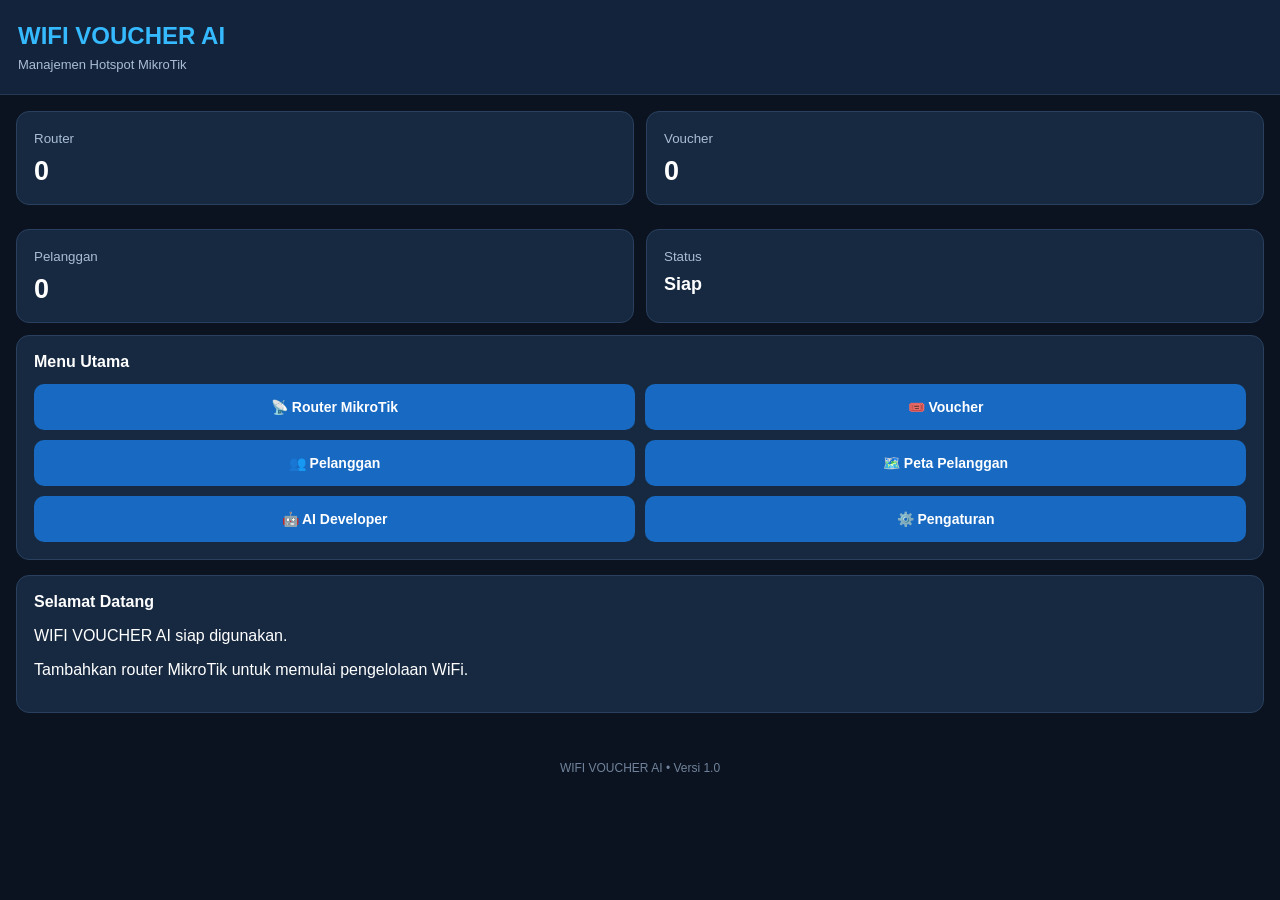
==== app/src/main/assets/index.html @ e466be2f "Create index.html" ====
<!DOCTYPE html>
<html lang="id">
<head>
<meta charset="UTF-8">
<meta name="viewport" content="width=device-width, initial-scale=1.0">
<title>WIFI VOUCHER AI</title>
<style>
*{box-sizing:border-box}
body{margin:0;background:#0b1220;color:#fff;font-family:Arial,sans-serif}
header{background:#13233b;padding:22px 18px;border-bottom:1px solid #263954}
h2{margin:0;color:#35b9ff}
header p{margin:7px 0 0;color:#a9bdd5;font-size:13px}
main{padding:16px}
.stats{display:grid;grid-template-columns:1fr 1fr;gap:12px}
.card{background:#172941;border:1px solid #29415e;border-radius:13px;padding:17px;margin-bottom:12px}
.card small{color:#a9bdd5}
.number{font-size:27px;font-weight:bold;margin-top:9px}
h3{font-size:16px;margin:0 0 13px}
.menu{display:grid;grid-template-columns:1fr 1fr;gap:10px}
button{border:0;border-radius:10px;padding:15px 8px;background:#1769c2;color:white;font-weight:bold;font-size:14px}
button:active{background:#0e4e91}
#page{margin-top:15px}
input{width:100%;padding:13px;margin:7px 0 12px;border-radius:8px;border:1px solid #38516e;background:#0c192a;color:white}
.action{width:100%;background:#087eae}
footer{text-align:center;color:#71849b;font-size:12px;padding:20px}
</style>
</head>
<body>
<header>
<h2>WIFI VOUCHER AI</h2>
<p>Manajemen Hotspot MikroTik</p>
</header>
<main>
<div class="stats">
<div class="card"><small>Router</small><div class="number" id="routers">0</div></div>
<div class="card"><small>Voucher</small><div class="number" id="vouchers">0</div></div>
<div class="card"><small>Pelanggan</small><div class="number" id="customers">0</div></div>
<div class="card"><small>Status</small><div class="number" style="font-size:18px">Siap</div></div>
</div>

<div class="card">
<h3>Menu Utama</h3>
<div class="menu">
<button onclick="showPage('router')">📡 Router MikroTik</button>
<button onclick="showPage('voucher')">🎟️ Voucher</button>
<button onclick="showPage('customer')">👥 Pelanggan</button>
<button onclick="showPage('map')">🗺️ Peta Pelanggan</button>
<button onclick="showPage('ai')">🤖 AI Developer</button>
<button onclick="showPage('settings')">⚙️ Pengaturan</button>
</div>
</div>
<div class="card" id="page">
<h3>Selamat Datang</h3>
<p>WIFI VOUCHER AI siap digunakan.</p>
<p>Tambahkan router MikroTik untuk memulai pengelolaan WiFi.</p>
</div>
</main>
<footer>WIFI VOUCHER AI • Versi 1.0</footer>
<script>
function showPage(page){
const box=document.getElementById('page');
const data={
router:['Router MikroTik','Nama Router','Alamat IP','Port API','Username','Password','Simpan Router'],
voucher:['Manajemen Voucher','Nama Voucher','Profile Hotspot','Jumlah Voucher','Harga','Buat Voucher'],
customer:['Data Pelanggan','Nama Pelanggan','Nomor HP','Alamat Pelanggan','Tambah Pelanggan'],
map:['Peta Pelanggan','Koordinat Latitude','Koordinat Longitude','Simpan Lokasi'],
ai:['AI Developer Online','Tuliskan perubahan aplikasi yang Anda inginkan','Kirim Permintaan'],
settings:['Pengaturan','Nama Aplikasi','Simpan Pengaturan']
};
const d=data[page];
let html='<h3>'+d[0]+'</h3>';
for(let i=1;i<d.length-1;i++){
html+='<input placeholder="'+d[i]+'" />';
}
html+='<button class="action" onclick="alert(\'Fitur ini akan dihubungkan ke sistem berikutnya.\')">'+d[d.length-1]+'</button>';
box.innerHTML=html;
}
</script>
</body>
</html>
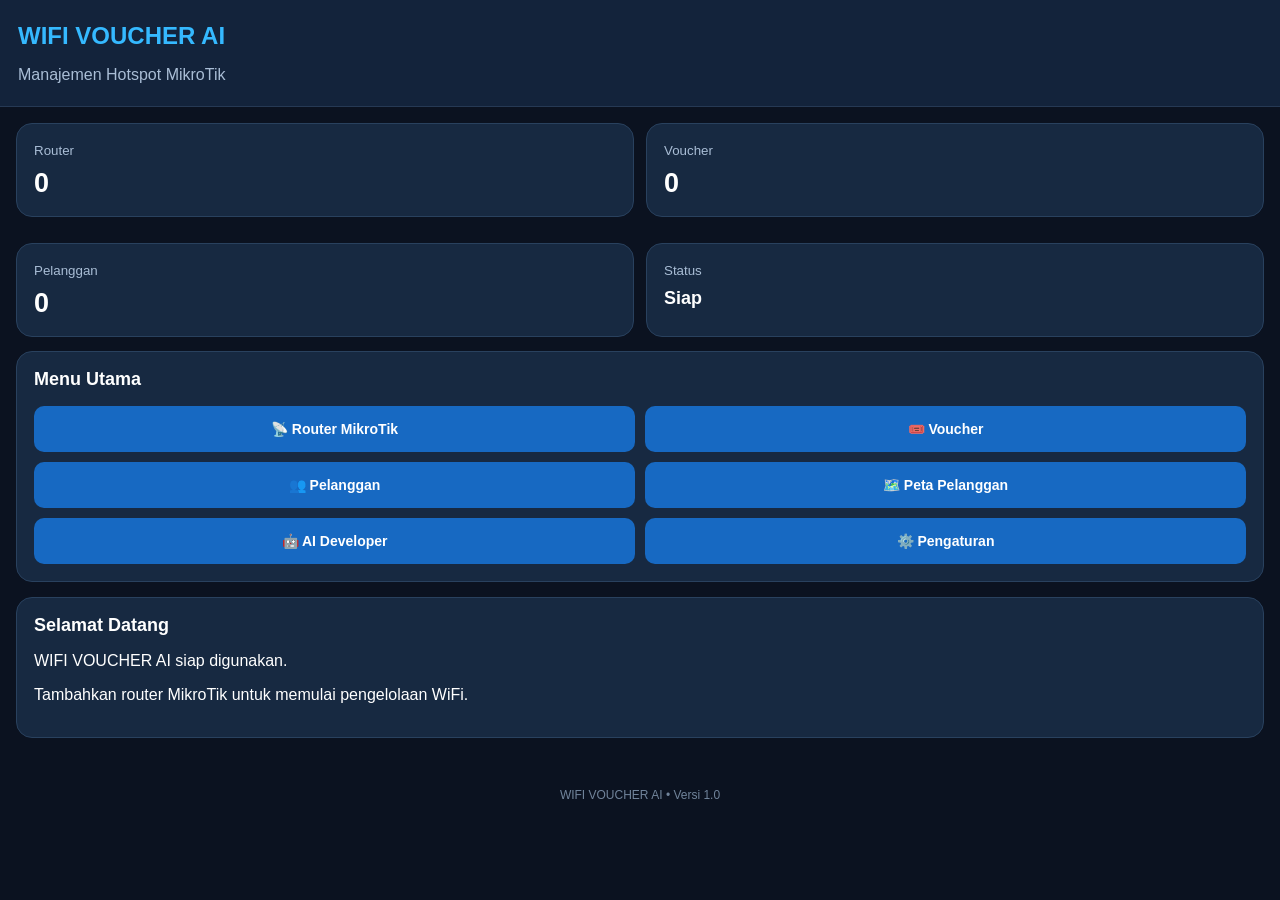
==== commit 8caa1c2a: "Update index.html" ====
--- a/app/src/main/assets/index.html
+++ b/app/src/main/assets/index.html
@@ -5,38 +5,63 @@
 <meta charset="UTF-8">
 <meta name="viewport" content="width=device-width, initial-scale=1.0">
 <title>WIFI VOUCHER AI</title>
+
 <style>
 *{box-sizing:border-box}
-body{margin:0;background:#0b1220;color:#fff;font-family:Arial,sans-serif}
+body{margin:0;background:#0b1220;color:white;font-family:Arial,sans-serif}
 header{background:#13233b;padding:22px 18px;border-bottom:1px solid #263954}
 h2{margin:0;color:#35b9ff}
-header p{margin:7px 0 0;color:#a9bdd5;font-size:13px}
+header p{color:#a9bdd5;margin-bottom:0}
 main{padding:16px}
 .stats{display:grid;grid-template-columns:1fr 1fr;gap:12px}
-.card{background:#172941;border:1px solid #29415e;border-radius:13px;padding:17px;margin-bottom:12px}
+.card{background:#172941;border:1px solid #29415e;border-radius:16px;padding:17px;margin-bottom:14px}
 .card small{color:#a9bdd5}
 .number{font-size:27px;font-weight:bold;margin-top:9px}
-h3{font-size:16px;margin:0 0 13px}
+h3{font-size:18px;margin:0 0 16px}
 .menu{display:grid;grid-template-columns:1fr 1fr;gap:10px}
-button{border:0;border-radius:10px;padding:15px 8px;background:#1769c2;color:white;font-weight:bold;font-size:14px}
+button{border:0;border-radius:10px;padding:15px 8px;background:#1769c2;color:white;font-weight:bold;font-size:14px;cursor:pointer}
 button:active{background:#0e4e91}
 #page{margin-top:15px}
-input{width:100%;padding:13px;margin:7px 0 12px;border-radius:8px;border:1px solid #38516e;background:#0c192a;color:white}
-.action{width:100%;background:#087eae}
+input{width:100%;padding:14px;margin:7px 0 13px;border-radius:9px;border:1px solid #38516e;background:#0c192a;color:white;font-size:15px}
+.action{width:100%;background:#087eae;margin-top:8px}
+.connect{background:#159447}
+.danger{background:#b83232}
+.secondary{background:#435875}
+.router-item{background:#0c192a;border:1px solid #38516e;padding:13px;border-radius:10px;margin-top:10px}
+.router-item p{font-size:13px;color:#a9bdd5;word-break:break-word}
+.status{font-weight:bold;color:#ffc857}
 footer{text-align:center;color:#71849b;font-size:12px;padding:20px}
 </style>
 </head>
+
 <body>
 <header>
-<h2>WIFI VOUCHER AI</h2>
+<h2 id="appTitle">WIFI VOUCHER AI</h2>
 <p>Manajemen Hotspot MikroTik</p>
 </header>
+
 <main>
+
 <div class="stats">
-<div class="card"><small>Router</small><div class="number" id="routers">0</div></div>
-<div class="card"><small>Voucher</small><div class="number" id="vouchers">0</div></div>
-<div class="card"><small>Pelanggan</small><div class="number" id="customers">0</div></div>
-<div class="card"><small>Status</small><div class="number" style="font-size:18px">Siap</div></div>
+<div class="card">
+<small>Router</small>
+<div class="number" id="routers">0</div>
+</div>
+
+<div class="card">
+<small>Voucher</small>
+<div class="number" id="vouchers">0</div>
+</div>
+
+<div class="card">
+<small>Pelanggan</small>
+<div class="number" id="customers">0</div>
+</div>
+
+<div class="card">
+<small>Status</small>
+<div class="number" style="font-size:18px" id="appStatus">Siap</div>
+</div>
 </div>
 
 <div class="card">
@@ -50,32 +75,323 @@
 <button onclick="showPage('settings')">⚙️ Pengaturan</button>
 </div>
 </div>
+
 <div class="card" id="page">
 <h3>Selamat Datang</h3>
 <p>WIFI VOUCHER AI siap digunakan.</p>
 <p>Tambahkan router MikroTik untuk memulai pengelolaan WiFi.</p>
 </div>
+
 </main>
+
 <footer>WIFI VOUCHER AI • Versi 1.0</footer>
+
 <script>
+const STORAGE_KEY = "wifi_voucher_routers";
+
+let routers = [];
+let selectedRouter = -1;
+
+function loadRouters(){
+    try{
+        routers = JSON.parse(localStorage.getItem(STORAGE_KEY)) || [];
+    }catch(e){
+        routers = [];
+    }
+    updateStats();
+}
+
+function saveRouters(){
+    localStorage.setItem(STORAGE_KEY, JSON.stringify(routers));
+    updateStats();
+}
+
+function updateStats(){
+    document.getElementById("routers").textContent = routers.length;
+}
+
 function showPage(page){
-const box=document.getElementById('page');
-const data={
-router:['Router MikroTik','Nama Router','Alamat IP','Port API','Username','Password','Simpan Router'],
-voucher:['Manajemen Voucher','Nama Voucher','Profile Hotspot','Jumlah Voucher','Harga','Buat Voucher'],
-customer:['Data Pelanggan','Nama Pelanggan','Nomor HP','Alamat Pelanggan','Tambah Pelanggan'],
-map:['Peta Pelanggan','Koordinat Latitude','Koordinat Longitude','Simpan Lokasi'],
-ai:['AI Developer Online','Tuliskan perubahan aplikasi yang Anda inginkan','Kirim Permintaan'],
-settings:['Pengaturan','Nama Aplikasi','Simpan Pengaturan']
-};
-const d=data[page];
-let html='<h3>'+d[0]+'</h3>';
-for(let i=1;i<d.length-1;i++){
-html+='<input placeholder="'+d[i]+'" />';
-}
-html+='<button class="action" onclick="alert(\'Fitur ini akan dihubungkan ke sistem berikutnya.\')">'+d[d.length-1]+'</button>';
-box.innerHTML=html;
+    const box = document.getElementById("page");
+
+    if(page === "router"){
+        renderRouter();
+        return;
+    }
+
+    if(page === "voucher"){
+        box.innerHTML = `
+        <h3>Manajemen Voucher</h3>
+        <p>Fitur pembuatan voucher akan dihubungkan ke MikroTik.</p>
+        <input id="voucherProfile" placeholder="Profile Hotspot">
+        <input id="voucherJumlah" type="number" placeholder="Jumlah Voucher">
+        <input id="voucherHarga" type="number" placeholder="Harga Voucher">
+        <button class="action" onclick="alert('Pembuatan voucher memerlukan koneksi API MikroTik.')">Buat Voucher</button>`;
+        return;
+    }
+
+    if(page === "customer"){
+        box.innerHTML = `
+        <h3>Data Pelanggan</h3>
+        <input id="customerName" placeholder="Nama Pelanggan">
+        <input id="customerPhone" placeholder="Nomor HP">
+        <input id="customerAddress" placeholder="Alamat Pelanggan">
+        <button class="action" onclick="addCustomer()">Tambah Pelanggan</button>
+        <div id="customerList"></div>`;
+        renderCustomers();
+        return;
+    }
+
+    if(page === "map"){
+        box.innerHTML = `
+        <h3>🗺️ Peta Pelanggan</h3>
+        <p>Masukkan koordinat lokasi pelanggan.</p>
+        <input id="latitude" placeholder="Koordinat Latitude">
+        <input id="longitude" placeholder="Koordinat Longitude">
+        <button class="action" onclick="saveLocation()">Simpan Lokasi</button>
+        <div id="mapResult"></div>`;
+        return;
+    }
+
+    if(page === "ai"){
+        box.innerHTML = `
+        <h3>🤖 AI Developer Online</h3>
+        <p>Tuliskan perubahan aplikasi yang Anda inginkan.</p>
+        <input id="aiRequest" placeholder="Contoh: Tambahkan menu laporan">
+        <button class="action" onclick="sendAI()">Kirim Permintaan</button>
+        <p id="aiResult"></p>`;
+        return;
+    }
+
+    if(page === "settings"){
+        box.innerHTML = `
+        <h3>⚙️ Pengaturan</h3>
+        <input id="newAppName" placeholder="Nama Aplikasi">
+        <button class="action" onclick="saveSettings()">Simpan Pengaturan</button>`;
+        return;
+    }
+}
+
+/* ROUTER */
+
+function renderRouter(){
+    const box = document.getElementById("page");
+
+    let html = `
+    <h3>📡 Router MikroTik</h3>
+
+    <input id="routerName" placeholder="Nama Router">
+    <input id="routerIP" placeholder="Alamat IP Router">
+    <input id="routerPort" type="number" placeholder="Port API (8728)">
+    <input id="routerUser" placeholder="Username MikroTik">
+    <input id="routerPass" type="password" placeholder="Password MikroTik">
+
+    <button class="action" onclick="saveRouter()">💾 Simpan Router</button>
+
+    <h3 style="margin-top:25px">Daftar Router Tersimpan</h3>
+    <div id="routerList"></div>
+    `;
+
+    box.innerHTML = html;
+    renderRouterList();
+}
+
+function saveRouter(){
+    const name = document.getElementById("routerName").value.trim();
+    const ip = document.getElementById("routerIP").value.trim();
+    const port = document.getElementById("routerPort").value.trim() || "8728";
+    const username = document.getElementById("routerUser").value.trim();
+    const password = document.getElementById("routerPass").value;
+
+    if(!name || !ip || !username || !password){
+        alert("Lengkapi semua data router terlebih dahulu.");
+        return;
+    }
+
+    if(selectedRouter >= 0){
+        routers[selectedRouter] = {name,ip,port,username,password};
+        selectedRouter = -1;
+    }else{
+        routers.push({name,ip,port,username,password});
+    }
+
+    saveRouters();
+    alert("Router berhasil disimpan di perangkat ini.");
+    renderRouter();
+}
+
+function renderRouterList(){
+    const list = document.getElementById("routerList");
+
+    if(!list) return;
+
+    if(routers.length === 0){
+        list.innerHTML = "<p>Belum ada router tersimpan.</p>";
+        return;
+    }
+
+    list.innerHTML = routers.map((r,i)=>`
+    <div class="router-item">
+        <b>${escapeHTML(r.name)}</b>
+        <p>IP: ${escapeHTML(r.ip)}:${escapeHTML(r.port)}</p>
+        <p>Status: <span class="status">Belum dihubungkan</span></p>
+
+        <button class="connect" onclick="connectRouter(${i})">
+        🔗 Hubungkan MikroTik
+        </button>
+
+        <button class="secondary" onclick="editRouter(${i})">
+        ✏️ Edit
+        </button>
+
+        <button class="danger" onclick="deleteRouter(${i})">
+        🗑️ Hapus
+        </button>
+    </div>
+    `).join("");
+}
+
+function editRouter(i){
+    const r = routers[i];
+    selectedRouter = i;
+
+    renderRouter();
+
+    document.getElementById("routerName").value = r.name;
+    document.getElementById("routerIP").value = r.ip;
+    document.getElementById("routerPort").value = r.port;
+    document.getElementById("routerUser").value = r.username;
+    document.getElementById("routerPass").value = r.password;
+}
+
+function deleteRouter(i){
+    if(!confirm("Hapus router ini?")) return;
+
+    routers.splice(i,1);
+    selectedRouter = -1;
+    saveRouters();
+    renderRouter();
+}
+
+async function connectRouter(i){
+    const r = routers[i];
+
+    alert(
+        "Data router ditemukan: " + r.name +
+        "\n\nUntuk koneksi MikroTik sungguhan diperlukan backend/API server. " +
+        "Aplikasi HTML saja belum dapat mengakses RouterOS API secara langsung."
+    );
+}
+
+/* PELANGGAN */
+
+function addCustomer(){
+    const name = document.getElementById("customerName").value.trim();
+    const phone = document.getElementById("customerPhone").value.trim();
+    const address = document.getElementById("customerAddress").value.trim();
+
+    if(!name || !phone){
+        alert("Nama dan nomor HP wajib diisi.");
+        return;
+    }
+
+    let data = JSON.parse(localStorage.getItem("wifi_customers") || "[]");
+    data.push({name,phone,address});
+    localStorage.setItem("wifi_customers",JSON.stringify(data));
+
+    document.getElementById("customerName").value = "";
+    document.getElementById("customerPhone").value = "";
+    document.getElementById("customerAddress").value = "";
+
+    renderCustomers();
+    alert("Pelanggan berhasil disimpan.");
+}
+
+function renderCustomers(){
+    const list = document.getElementById("customerList");
+    if(!list) return;
+
+    const data = JSON.parse(localStorage.getItem("wifi_customers") || "[]");
+    document.getElementById("customers").textContent = data.length;
+
+    list.innerHTML = data.map(c=>`
+        <div class="router-item">
+        <b>${escapeHTML(c.name)}</b>
+        <p>${escapeHTML(c.phone)}</p>
+        <p>${escapeHTML(c.address)}</p>
+        </div>
+    `).join("");
+}
+
+/* PETA */
+
+function saveLocation(){
+    const lat = document.getElementById("latitude").value.trim();
+    const lon = document.getElementById("longitude").value.trim();
+
+    if(!lat || !lon){
+        alert("Masukkan latitude dan longitude.");
+        return;
+    }
+
+    localStorage.setItem("wifi_location",JSON.stringify({lat,lon}));
+
+    document.getElementById("mapResult").innerHTML =
+    `<p>Lokasi tersimpan: ${escapeHTML(lat)}, ${escapeHTML(lon)}</p>
+    <a style="color:#35b9ff" target="_blank"
+    href="https://www.google.com/maps?q=${encodeURIComponent(lat)},${encodeURIComponent(lon)}">
+    Buka Google Maps</a>`;
+
+    alert("Lokasi berhasil disimpan.");
+}
+
+/* PENGATURAN */
+
+function saveSettings(){
+    const name = document.getElementById("newAppName").value.trim();
+
+    if(!name){
+        alert("Masukkan nama aplikasi.");
+        return;
+    }
+
+    localStorage.setItem("wifi_app_name",name);
+    document.getElementById("appTitle").textContent = name;
+    alert("Nama aplikasi berhasil disimpan.");
+}
+
+/* AI */
+
+function sendAI(){
+    const request = document.getElementById("aiRequest").value.trim();
+
+    if(!request){
+        alert("Tuliskan permintaan terlebih dahulu.");
+        return;
+    }
+
+    document.getElementById("aiResult").textContent =
+    "Permintaan disiapkan. Fitur AI Developer memerlukan backend online dan API AI.";
+}
+
+function escapeHTML(value){
+    return String(value ?? "").replace(/[&<>"']/g, c => ({
+        "&":"&amp;",
+        "<":"&lt;",
+        ">":"&gt;",
+        '"':"&quot;",
+        "'":"&#39;"
+    })[c]);
+}
+
+/* MULAI APLIKASI */
+
+loadRouters();
+
+const savedName = localStorage.getItem("wifi_app_name");
+if(savedName){
+    document.getElementById("appTitle").textContent = savedName;
 }
 </script>
+
 </body>
 </html>
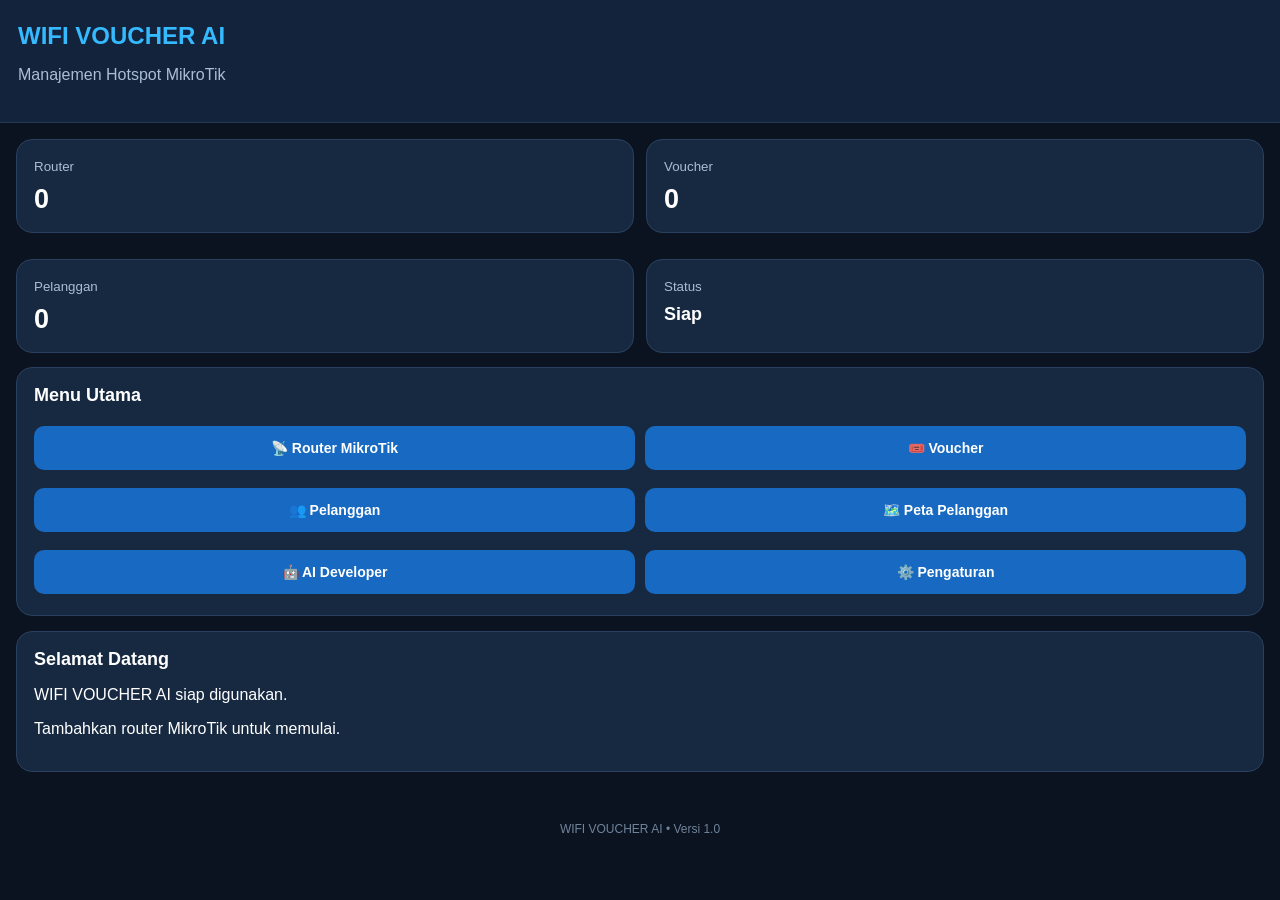
==== commit 1db5a9c8: "Update index.html" ====
--- a/app/src/main/assets/index.html
+++ b/app/src/main/assets/index.html
@@ -3,15 +3,14 @@
 <html lang="id">
 <head>
 <meta charset="UTF-8">
-<meta name="viewport" content="width=device-width, initial-scale=1.0">
+<meta name="viewport" content="width=device-width, initial-scale=1">
 <title>WIFI VOUCHER AI</title>
-
 <style>
 *{box-sizing:border-box}
 body{margin:0;background:#0b1220;color:white;font-family:Arial,sans-serif}
 header{background:#13233b;padding:22px 18px;border-bottom:1px solid #263954}
 h2{margin:0;color:#35b9ff}
-header p{color:#a9bdd5;margin-bottom:0}
+header p{color:#a9bdd5}
 main{padding:16px}
 .stats{display:grid;grid-template-columns:1fr 1fr;gap:12px}
 .card{background:#172941;border:1px solid #29415e;border-radius:16px;padding:17px;margin-bottom:14px}
@@ -19,21 +18,20 @@
 .number{font-size:27px;font-weight:bold;margin-top:9px}
 h3{font-size:18px;margin:0 0 16px}
 .menu{display:grid;grid-template-columns:1fr 1fr;gap:10px}
-button{border:0;border-radius:10px;padding:15px 8px;background:#1769c2;color:white;font-weight:bold;font-size:14px;cursor:pointer}
-button:active{background:#0e4e91}
+button{border:0;border-radius:10px;padding:14px 9px;background:#1769c2;color:white;font-weight:bold;font-size:14px;margin:4px 0}
+button:active{opacity:.7}
 #page{margin-top:15px}
 input{width:100%;padding:14px;margin:7px 0 13px;border-radius:9px;border:1px solid #38516e;background:#0c192a;color:white;font-size:15px}
-.action{width:100%;background:#087eae;margin-top:8px}
+.action{width:100%;background:#087eae}
 .connect{background:#159447}
 .danger{background:#b83232}
 .secondary{background:#435875}
-.router-item{background:#0c192a;border:1px solid #38516e;padding:13px;border-radius:10px;margin-top:10px}
+.router-item{background:#0c192a;border:1px solid #38516e;padding:13px;border-radius:10px;margin-top:12px}
 .router-item p{font-size:13px;color:#a9bdd5;word-break:break-word}
 .status{font-weight:bold;color:#ffc857}
 footer{text-align:center;color:#71849b;font-size:12px;padding:20px}
 </style>
 </head>
-
 <body>
 <header>
 <h2 id="appTitle">WIFI VOUCHER AI</h2>
@@ -41,27 +39,11 @@
 </header>
 
 <main>
-
 <div class="stats">
-<div class="card">
-<small>Router</small>
-<div class="number" id="routers">0</div>
-</div>
-
-<div class="card">
-<small>Voucher</small>
-<div class="number" id="vouchers">0</div>
-</div>
-
-<div class="card">
-<small>Pelanggan</small>
-<div class="number" id="customers">0</div>
-</div>
-
-<div class="card">
-<small>Status</small>
-<div class="number" style="font-size:18px" id="appStatus">Siap</div>
-</div>
+<div class="card"><small>Router</small><div class="number" id="routers">0</div></div>
+<div class="card"><small>Voucher</small><div class="number" id="vouchers">0</div></div>
+<div class="card"><small>Pelanggan</small><div class="number" id="customers">0</div></div>
+<div class="card"><small>Status</small><div class="number" id="appStatus" style="font-size:18px">Siap</div></div>
 </div>
 
 <div class="card">
@@ -79,319 +61,355 @@
 <div class="card" id="page">
 <h3>Selamat Datang</h3>
 <p>WIFI VOUCHER AI siap digunakan.</p>
-<p>Tambahkan router MikroTik untuk memulai pengelolaan WiFi.</p>
+<p>Tambahkan router MikroTik untuk memulai.</p>
 </div>
-
 </main>
 
 <footer>WIFI VOUCHER AI • Versi 1.0</footer>
 
 <script>
-const STORAGE_KEY = "wifi_voucher_routers";
-
-let routers = [];
-let selectedRouter = -1;
+const KEY="wifi_voucher_routers";
+let routers=[];
+let selectedRouter=-1;
+
+function read(key, fallback=[]){
+ try{return JSON.parse(localStorage.getItem(key)) ?? fallback}
+ catch(e){return fallback}
+}
+
+function write(key,value){
+ localStorage.setItem(key,JSON.stringify(value));
+}
 
 function loadRouters(){
-    try{
-        routers = JSON.parse(localStorage.getItem(STORAGE_KEY)) || [];
-    }catch(e){
-        routers = [];
-    }
-    updateStats();
-}
-
-function saveRouters(){
-    localStorage.setItem(STORAGE_KEY, JSON.stringify(routers));
-    updateStats();
+ routers=read(KEY,[]);
+ updateStats();
 }
 
 function updateStats(){
-    document.getElementById("routers").textContent = routers.length;
+ document.getElementById("routers").textContent=routers.length;
+ document.getElementById("customers").textContent=read("wifi_customers",[]).length;
+ document.getElementById("vouchers").textContent=read("wifi_vouchers",[]).length;
 }
 
 function showPage(page){
-    const box = document.getElementById("page");
-
-    if(page === "router"){
-        renderRouter();
-        return;
-    }
-
-    if(page === "voucher"){
-        box.innerHTML = `
-        <h3>Manajemen Voucher</h3>
-        <p>Fitur pembuatan voucher akan dihubungkan ke MikroTik.</p>
-        <input id="voucherProfile" placeholder="Profile Hotspot">
-        <input id="voucherJumlah" type="number" placeholder="Jumlah Voucher">
-        <input id="voucherHarga" type="number" placeholder="Harga Voucher">
-        <button class="action" onclick="alert('Pembuatan voucher memerlukan koneksi API MikroTik.')">Buat Voucher</button>`;
-        return;
-    }
-
-    if(page === "customer"){
-        box.innerHTML = `
-        <h3>Data Pelanggan</h3>
-        <input id="customerName" placeholder="Nama Pelanggan">
-        <input id="customerPhone" placeholder="Nomor HP">
-        <input id="customerAddress" placeholder="Alamat Pelanggan">
-        <button class="action" onclick="addCustomer()">Tambah Pelanggan</button>
-        <div id="customerList"></div>`;
-        renderCustomers();
-        return;
-    }
-
-    if(page === "map"){
-        box.innerHTML = `
-        <h3>🗺️ Peta Pelanggan</h3>
-        <p>Masukkan koordinat lokasi pelanggan.</p>
-        <input id="latitude" placeholder="Koordinat Latitude">
-        <input id="longitude" placeholder="Koordinat Longitude">
-        <button class="action" onclick="saveLocation()">Simpan Lokasi</button>
-        <div id="mapResult"></div>`;
-        return;
-    }
-
-    if(page === "ai"){
-        box.innerHTML = `
-        <h3>🤖 AI Developer Online</h3>
-        <p>Tuliskan perubahan aplikasi yang Anda inginkan.</p>
-        <input id="aiRequest" placeholder="Contoh: Tambahkan menu laporan">
-        <button class="action" onclick="sendAI()">Kirim Permintaan</button>
-        <p id="aiResult"></p>`;
-        return;
-    }
-
-    if(page === "settings"){
-        box.innerHTML = `
-        <h3>⚙️ Pengaturan</h3>
-        <input id="newAppName" placeholder="Nama Aplikasi">
-        <button class="action" onclick="saveSettings()">Simpan Pengaturan</button>`;
-        return;
-    }
+ const box=document.getElementById("page");
+
+ if(page==="router"){renderRouter();return}
+
+ if(page==="voucher"){
+ box.innerHTML=`
+ <h3>🎟️ Manajemen Voucher</h3>
+ <input id="vProfile" placeholder="Nama Profile Hotspot">
+ <input id="vJumlah" type="number" placeholder="Jumlah Voucher">
+ <input id="vHarga" type="number" placeholder="Harga Voucher">
+ <button class="action" onclick="saveVoucher()">Simpan Data Voucher</button>
+ <div id="voucherList"></div>`;
+ renderVouchers();
+ return;
+ }
+
+ if(page==="customer"){
+ box.innerHTML=`
+ <h3>👥 Data Pelanggan</h3>
+ <input id="cName" placeholder="Nama Pelanggan">
+ <input id="cPhone" placeholder="Nomor HP">
+ <input id="cAddress" placeholder="Alamat">
+ <button class="action" onclick="addCustomer()">Tambah Pelanggan</button>
+ <div id="customerList"></div>`;
+ renderCustomers();
+ return;
+ }
+
+ if(page==="map"){
+ box.innerHTML=`
+ <h3>🗺️ Peta Pelanggan</h3>
+ <input id="latitude" placeholder="Latitude">
+ <input id="longitude" placeholder="Longitude">
+ <button class="action" onclick="saveLocation()">Simpan Lokasi</button>
+ <div id="mapResult"></div>`;
+ return;
+ }
+
+ if(page==="ai"){
+ box.innerHTML=`
+ <h3>🤖 AI Developer Online</h3>
+ <p>Masukkan permintaan perubahan aplikasi.</p>
+ <textarea id="aiRequest" style="width:100%;height:100px;background:#0c192a;color:white;padding:12px" placeholder="Contoh: Tambahkan laporan voucher"></textarea>
+ <button class="action" onclick="sendAI()">Kirim Permintaan</button>
+ <p id="aiResult"></p>`;
+ return;
+ }
+
+ if(page==="settings"){
+ box.innerHTML=`
+ <h3>⚙️ Pengaturan</h3>
+ <input id="newAppName" placeholder="Nama Aplikasi">
+ <button class="action" onclick="saveSettings()">Simpan Pengaturan</button>`;
+ document.getElementById("newAppName").value=localStorage.getItem("wifi_app_name")||"WIFI VOUCHER AI";
+ }
 }
 
 /* ROUTER */
 
 function renderRouter(){
-    const box = document.getElementById("page");
-
-    let html = `
-    <h3>📡 Router MikroTik</h3>
-
-    <input id="routerName" placeholder="Nama Router">
-    <input id="routerIP" placeholder="Alamat IP Router">
-    <input id="routerPort" type="number" placeholder="Port API (8728)">
-    <input id="routerUser" placeholder="Username MikroTik">
-    <input id="routerPass" type="password" placeholder="Password MikroTik">
-
-    <button class="action" onclick="saveRouter()">💾 Simpan Router</button>
-
-    <h3 style="margin-top:25px">Daftar Router Tersimpan</h3>
-    <div id="routerList"></div>
-    `;
-
-    box.innerHTML = html;
-    renderRouterList();
+ document.getElementById("page").innerHTML=`
+ <h3>📡 Router MikroTik</h3>
+ <input id="routerName" placeholder="Nama Router">
+ <input id="routerIP" placeholder="Alamat IP Router">
+ <input id="routerPort" type="number" placeholder="Port API (8728)">
+ <input id="routerUser" placeholder="Username MikroTik">
+ <input id="routerPass" type="password" placeholder="Password MikroTik">
+ <button class="action" onclick="saveRouter()">💾 Simpan Router</button>
+ <h3 style="margin-top:25px">Daftar Router Tersimpan</h3>
+ <div id="routerList"></div>`;
+ renderRouterList();
 }
 
 function saveRouter(){
-    const name = document.getElementById("routerName").value.trim();
-    const ip = document.getElementById("routerIP").value.trim();
-    const port = document.getElementById("routerPort").value.trim() || "8728";
-    const username = document.getElementById("routerUser").value.trim();
-    const password = document.getElementById("routerPass").value;
-
-    if(!name || !ip || !username || !password){
-        alert("Lengkapi semua data router terlebih dahulu.");
-        return;
-    }
-
-    if(selectedRouter >= 0){
-        routers[selectedRouter] = {name,ip,port,username,password};
-        selectedRouter = -1;
-    }else{
-        routers.push({name,ip,port,username,password});
-    }
-
-    saveRouters();
-    alert("Router berhasil disimpan di perangkat ini.");
-    renderRouter();
+ const name=document.getElementById("routerName").value.trim();
+ const ip=document.getElementById("routerIP").value.trim();
+ const port=document.getElementById("routerPort").value.trim()||"8728";
+ const username=document.getElementById("routerUser").value.trim();
+ const password=document.getElementById("routerPass").value;
+
+ if(!name||!ip||!username||!password){
+ alert("Lengkapi semua data router.");
+ return;
+ }
+
+ const router={name,ip,port,username,password,status:"Belum dihubungkan"};
+
+ if(selectedRouter>=0){
+ routers[selectedRouter]=router;
+ selectedRouter=-1;
+ }else{
+ routers.push(router);
+ }
+
+ try{
+ write(KEY,routers);
+ alert("Router berhasil disimpan.");
+ renderRouter();
+ updateStats();
+ }catch(e){
+ alert("Gagal menyimpan data: "+e.message);
+ }
 }
 
 function renderRouterList(){
-    const list = document.getElementById("routerList");
-
-    if(!list) return;
-
-    if(routers.length === 0){
-        list.innerHTML = "<p>Belum ada router tersimpan.</p>";
-        return;
-    }
-
-    list.innerHTML = routers.map((r,i)=>`
-    <div class="router-item">
-        <b>${escapeHTML(r.name)}</b>
-        <p>IP: ${escapeHTML(r.ip)}:${escapeHTML(r.port)}</p>
-        <p>Status: <span class="status">Belum dihubungkan</span></p>
-
-        <button class="connect" onclick="connectRouter(${i})">
-        🔗 Hubungkan MikroTik
-        </button>
-
-        <button class="secondary" onclick="editRouter(${i})">
-        ✏️ Edit
-        </button>
-
-        <button class="danger" onclick="deleteRouter(${i})">
-        🗑️ Hapus
-        </button>
-    </div>
-    `).join("");
+ const list=document.getElementById("routerList");
+ if(!list)return;
+
+ if(!routers.length){
+ list.innerHTML="<p>Belum ada router tersimpan.</p>";
+ return;
+ }
+
+ list.innerHTML=routers.map((r,i)=>`
+ <div class="router-item">
+ <b>${escapeHTML(r.name)}</b>
+ <p>IP: ${escapeHTML(r.ip)}:${escapeHTML(r.port)}</p>
+ <p>Status: <span class="status" id="status${i}">${escapeHTML(r.status||"Belum dihubungkan")}</span></p>
+ <button class="connect" onclick="connectRouter(${i})">🔗 Hubungkan MikroTik</button>
+ <button class="secondary" onclick="editRouter(${i})">✏️ Edit</button>
+ <button class="danger" onclick="deleteRouter(${i})">🗑️ Hapus</button>
+ </div>`).join("");
 }
 
 function editRouter(i){
-    const r = routers[i];
-    selectedRouter = i;
-
-    renderRouter();
-
-    document.getElementById("routerName").value = r.name;
-    document.getElementById("routerIP").value = r.ip;
-    document.getElementById("routerPort").value = r.port;
-    document.getElementById("routerUser").value = r.username;
-    document.getElementById("routerPass").value = r.password;
+ const r=routers[i];
+ selectedRouter=i;
+ renderRouter();
+ document.getElementById("routerName").value=r.name;
+ document.getElementById("routerIP").value=r.ip;
+ document.getElementById("routerPort").value=r.port;
+ document.getElementById("routerUser").value=r.username;
+ document.getElementById("routerPass").value=r.password;
 }
 
 function deleteRouter(i){
-    if(!confirm("Hapus router ini?")) return;
-
-    routers.splice(i,1);
-    selectedRouter = -1;
-    saveRouters();
-    renderRouter();
+ if(!confirm("Yakin ingin menghapus router "+routers[i].name+"?"))return;
+ routers.splice(i,1);
+ selectedRouter=-1;
+ write(KEY,routers);
+ renderRouter();
+ updateStats();
+ alert("Router berhasil dihapus.");
 }
 
 async function connectRouter(i){
-    const r = routers[i];
-
-    alert(
-        "Data router ditemukan: " + r.name +
-        "\n\nUntuk koneksi MikroTik sungguhan diperlukan backend/API server. " +
-        "Aplikasi HTML saja belum dapat mengakses RouterOS API secara langsung."
-    );
+ const r=routers[i];
+ const status=document.getElementById("status"+i);
+ status.textContent="Menghubungkan...";
+ document.getElementById("appStatus").textContent="Menghubungkan";
+
+ try{
+ // Endpoint ini harus disediakan oleh backend server.
+ const response=await fetch("/api/router/test",{
+ method:"POST",
+ headers:{"Content-Type":"application/json"},
+ body:JSON.stringify({
+ id:i,
+ name:r.name,
+ ip:r.ip,
+ port:r.port,
+ username:r.username,
+ password:r.password
+ })
+ });
+
+ const result=await response.json();
+
+ if(!response.ok||!result.success){
+ throw new Error(result.message||"Koneksi gagal");
+ }
+
+ routers[i].status="Terhubung";
+ write(KEY,routers);
+ status.textContent="Terhubung";
+ document.getElementById("appStatus").textContent="Terhubung";
+ alert("Berhasil terhubung ke MikroTik "+r.name);
+ }catch(e){
+ routers[i].status="Gagal terhubung";
+ write(KEY,routers);
+ status.textContent="Gagal terhubung";
+ document.getElementById("appStatus").textContent="Offline";
+ alert("Koneksi gagal: "+e.message+
+ "\n\nPastikan backend API sudah aktif dan router dapat dijangkau.");
+ }
 }
 
 /* PELANGGAN */
 
 function addCustomer(){
-    const name = document.getElementById("customerName").value.trim();
-    const phone = document.getElementById("customerPhone").value.trim();
-    const address = document.getElementById("customerAddress").value.trim();
-
-    if(!name || !phone){
-        alert("Nama dan nomor HP wajib diisi.");
-        return;
-    }
-
-    let data = JSON.parse(localStorage.getItem("wifi_customers") || "[]");
-    data.push({name,phone,address});
-    localStorage.setItem("wifi_customers",JSON.stringify(data));
-
-    document.getElementById("customerName").value = "";
-    document.getElementById("customerPhone").value = "";
-    document.getElementById("customerAddress").value = "";
-
-    renderCustomers();
-    alert("Pelanggan berhasil disimpan.");
+ const name=document.getElementById("cName").value.trim();
+ const phone=document.getElementById("cPhone").value.trim();
+ const address=document.getElementById("cAddress").value.trim();
+
+ if(!name||!phone){alert("Nama dan nomor HP wajib diisi.");return}
+
+ const data=read("wifi_customers",[]);
+ data.push({name,phone,address});
+ write("wifi_customers",data);
+ renderCustomers();
+ updateStats();
+ alert("Pelanggan berhasil disimpan.");
 }
 
 function renderCustomers(){
-    const list = document.getElementById("customerList");
-    if(!list) return;
-
-    const data = JSON.parse(localStorage.getItem("wifi_customers") || "[]");
-    document.getElementById("customers").textContent = data.length;
-
-    list.innerHTML = data.map(c=>`
-        <div class="router-item">
-        <b>${escapeHTML(c.name)}</b>
-        <p>${escapeHTML(c.phone)}</p>
-        <p>${escapeHTML(c.address)}</p>
-        </div>
-    `).join("");
+ const list=document.getElementById("customerList");
+ if(!list)return;
+ const data=read("wifi_customers",[]);
+ list.innerHTML=data.map((c,i)=>`
+ <div class="router-item">
+ <b>${escapeHTML(c.name)}</b>
+ <p>${escapeHTML(c.phone)}</p>
+ <p>${escapeHTML(c.address)}</p>
+ <button class="danger" onclick="deleteCustomer(${i})">Hapus</button>
+ </div>`).join("");
+}
+
+function deleteCustomer(i){
+ if(!confirm("Hapus pelanggan ini?"))return;
+ const data=read("wifi_customers",[]);
+ data.splice(i,1);
+ write("wifi_customers",data);
+ renderCustomers();
+ updateStats();
+}
+
+/* VOUCHER */
+
+function saveVoucher(){
+ const profile=document.getElementById("vProfile").value.trim();
+ const jumlah=Number(document.getElementById("vJumlah").value);
+ const harga=Number(document.getElementById("vHarga").value);
+
+ if(!profile||jumlah<1||!harga){
+ alert("Lengkapi data voucher.");
+ return;
+ }
+
+ const data=read("wifi_vouchers",[]);
+ data.push({profile,jumlah,harga});
+ write("wifi_vouchers",data);
+ updateStats();
+ renderVouchers();
+ alert("Data voucher berhasil disimpan. Pembuatan akun di MikroTik memerlukan backend.");
+}
+
+function renderVouchers(){
+ const list=document.getElementById("voucherList");
+ if(!list)return;
+ const data=read("wifi_vouchers",[]);
+ list.innerHTML=data.map(v=>`
+ <div class="router-item">
+ <b>${escapeHTML(v.profile)}</b>
+ <p>Jumlah: ${v.jumlah} | Harga: ${v.harga}</p>
+ </div>`).join("");
 }
 
 /* PETA */
 
 function saveLocation(){
-    const lat = document.getElementById("latitude").value.trim();
-    const lon = document.getElementById("longitude").value.trim();
-
-    if(!lat || !lon){
-        alert("Masukkan latitude dan longitude.");
-        return;
-    }
-
-    localStorage.setItem("wifi_location",JSON.stringify({lat,lon}));
-
-    document.getElementById("mapResult").innerHTML =
-    `<p>Lokasi tersimpan: ${escapeHTML(lat)}, ${escapeHTML(lon)}</p>
-    <a style="color:#35b9ff" target="_blank"
-    href="https://www.google.com/maps?q=${encodeURIComponent(lat)},${encodeURIComponent(lon)}">
-    Buka Google Maps</a>`;
-
-    alert("Lokasi berhasil disimpan.");
+ const lat=document.getElementById("latitude").value.trim();
+ const lon=document.getElementById("longitude").value.trim();
+
+ if(!lat||!lon||!Number.isFinite(Number(lat))||!Number.isFinite(Number(lon))){
+ alert("Masukkan koordinat yang benar.");
+ return;
+ }
+
+ write("wifi_location",{lat,lon});
+ document.getElementById("mapResult").innerHTML=`
+ <p>Lokasi tersimpan: ${escapeHTML(lat)}, ${escapeHTML(lon)}</p>
+ <a style="color:#35b9ff" target="_blank" rel="noopener"
+ href="https://www.google.com/maps?q=${encodeURIComponent(lat)},${encodeURIComponent(lon)}">Buka Google Maps</a>`;
+ alert("Lokasi berhasil disimpan.");
 }
 
 /* PENGATURAN */
 
 function saveSettings(){
-    const name = document.getElementById("newAppName").value.trim();
-
-    if(!name){
-        alert("Masukkan nama aplikasi.");
-        return;
-    }
-
-    localStorage.setItem("wifi_app_name",name);
-    document.getElementById("appTitle").textContent = name;
-    alert("Nama aplikasi berhasil disimpan.");
+ const name=document.getElementById("newAppName").value.trim();
+ if(!name){alert("Masukkan nama aplikasi.");return}
+ localStorage.setItem("wifi_app_name",name);
+ document.getElementById("appTitle").textContent=name;
+ alert("Nama aplikasi berhasil diubah.");
 }
 
 /* AI */
 
-function sendAI(){
-    const request = document.getElementById("aiRequest").value.trim();
-
-    if(!request){
-        alert("Tuliskan permintaan terlebih dahulu.");
-        return;
-    }
-
-    document.getElementById("aiResult").textContent =
-    "Permintaan disiapkan. Fitur AI Developer memerlukan backend online dan API AI.";
+async function sendAI(){
+ const request=document.getElementById("aiRequest").value.trim();
+ const result=document.getElementById("aiResult");
+ if(!request){alert("Tuliskan permintaan.");return}
+
+ result.textContent="Mengirim permintaan...";
+ try{
+ const response=await fetch("/api/ai/request",{
+ method:"POST",
+ headers:{"Content-Type":"application/json"},
+ body:JSON.stringify({request})
+ });
+ const data=await response.json();
+ if(!response.ok)throw new Error(data.message||"Server AI belum tersedia");
+ result.textContent=data.message||"Permintaan diterima.";
+ }catch(e){
+ result.textContent="AI belum terhubung: "+e.message;
+ }
 }
 
 function escapeHTML(value){
-    return String(value ?? "").replace(/[&<>"']/g, c => ({
-        "&":"&amp;",
-        "<":"&lt;",
-        ">":"&gt;",
-        '"':"&quot;",
-        "'":"&#39;"
-    })[c]);
-}
-
-/* MULAI APLIKASI */
+ return String(value??"").replace(/[&<>"']/g,c=>({
+ "&":"&amp;","<":"&lt;",">":"&gt;",'"':"&quot;","'":"&#39;"
+ })[c]);
+}
 
 loadRouters();
-
-const savedName = localStorage.getItem("wifi_app_name");
-if(savedName){
-    document.getElementById("appTitle").textContent = savedName;
-}
+const savedName=localStorage.getItem("wifi_app_name");
+if(savedName)document.getElementById("appTitle").textContent=savedName;
 </script>
-
 </body>
 </html>
